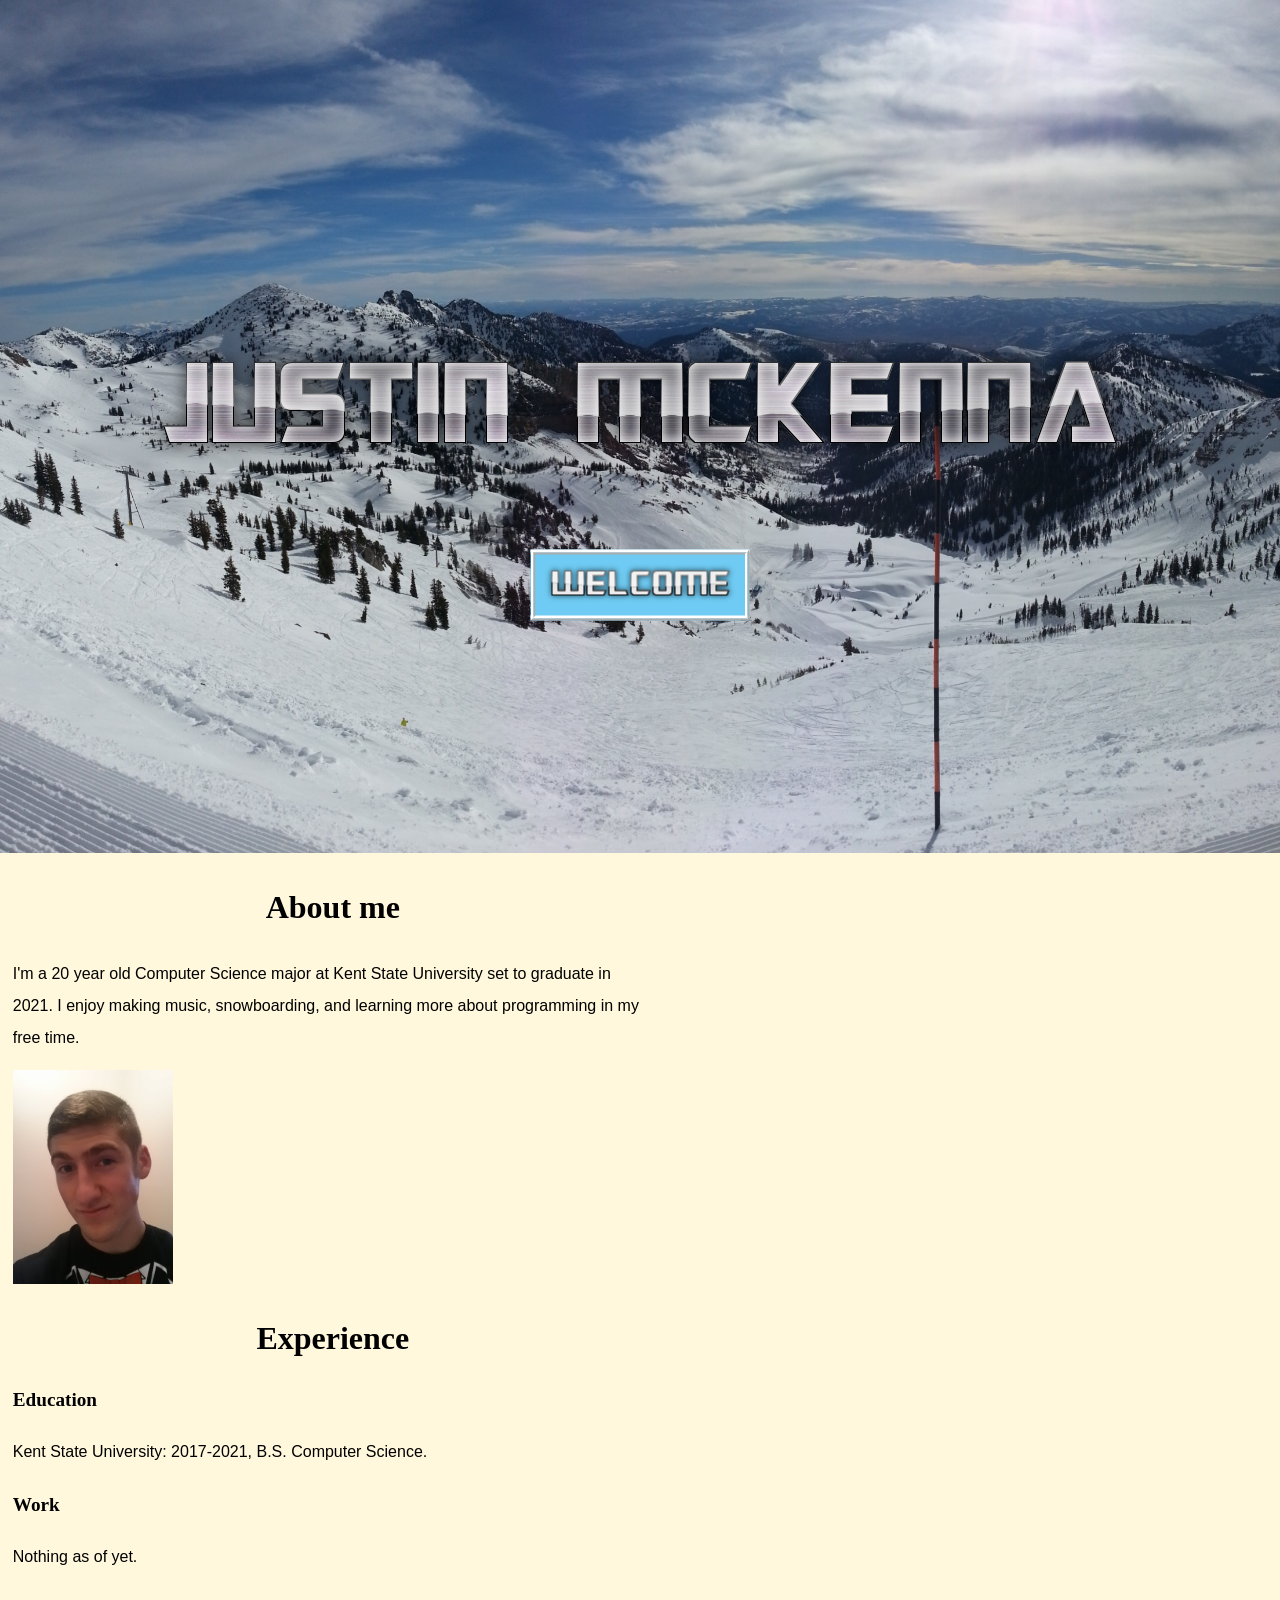
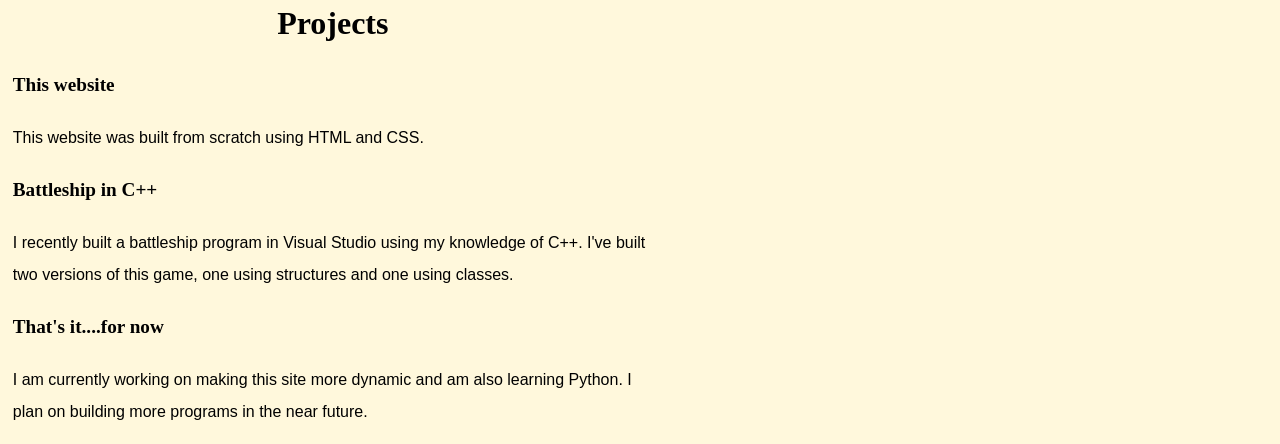
==== Website/index.html @ f8845c21 "Add files via upload" ====
﻿<!DOCTYPE HTML>
<html>
    <head>
        <title>Justin Mckenna</title>
        <link rel="stylesheet" href="main.css">
    </head>
    <body>
    
    <div id="container"><img src="Images/header_img.jpg" alt="Mountain Picture"></div>
    <img id=name_img src="Images/name_img.jpg" alt="JUSTIN MCKENNA"> 
    <a id="welcome" href="#aboutMe"><img src="Images/welcome.png" alt="Welcome"></a>
    
    <div id="content">
        <div id="about_me"><h3 class="heading"><a name="aboutMe">About me</a></h3>
            
            <div id="about_me_description"><p>I'm a 20 year old Computer Science major at Kent State University set to graduate in 2021. I enjoy making music, snowboarding, and learning more about programming in my free time.</p>
            </div>
            
            <img id="about_me_pic" src="Images/about_me_pic.jpg" alt="Picture of Justin Mckenna">
        
        </div>
    
        <div id="experience"><h3 class="heading">Experience</h3>
            
            <div id="education"><h4>Education</h4>
                <p>Kent State University: 2017-2021, B.S. Computer Science.</p>
            </div>
            
            <div id="work"><h4>Work</h4>
                <p>Nothing as of yet.</p>
            </div>
        
        </div>
    
        <div id="projects"><h3 class="heading">Projects</h3>
            
            <div id="this_website"><h4>This website</h4>
                <p id="this_website_description">This website was built from scratch using HTML and CSS.</p>
            </div>
            
            <div id="battleship"><h4>Battleship in C++</h4>
                <p id="battleship_description">I recently built a battleship program in Visual Studio using my knowledge of C++. I've built two versions of this game, one using structures and one using classes.</p>
            </div>
            
            <div id="thats_it"><h4>That's it....for now</h4>
                <p id="thats_it_description">I am currently working on making this site more dynamic and am also learning Python. I plan on building more programs in the near future.</p>
            </div>
        </div>
    </div>
</body>
</html>
---- Website/main.css ----
p {
    font-family: sans-serif;
    line-height: 2;
}

body {
    background: cornsilk;
    height: 100%;
    padding: 0;
    margin: 0;
}

h4 {
    font-size: 120%;
}

#content {
    width: 50%;
    margin-left: 1%;
}

#about_me_pic {
    width: 25%;
}
#container {
    width: 100%;
    overflow: hidden;
}

#container img {
    width: 100%;
}

#name_img {
    position: absolute;
    top: 45%;
    left: 50%;
    transform: translate(-50%, -50%);
}

#welcome {
    position: absolute;
    top: 65%;
    left: 50%;
    transform: translate(-50%, -50%);
    background: #6fcbf3;
    border: 5px ridge white;
    -webkit-transition: all 0.5s ease;
}

#welcome:hover {
    background: #fff;
}

.heading {
    text-align: center;
    font-size: 200%
}
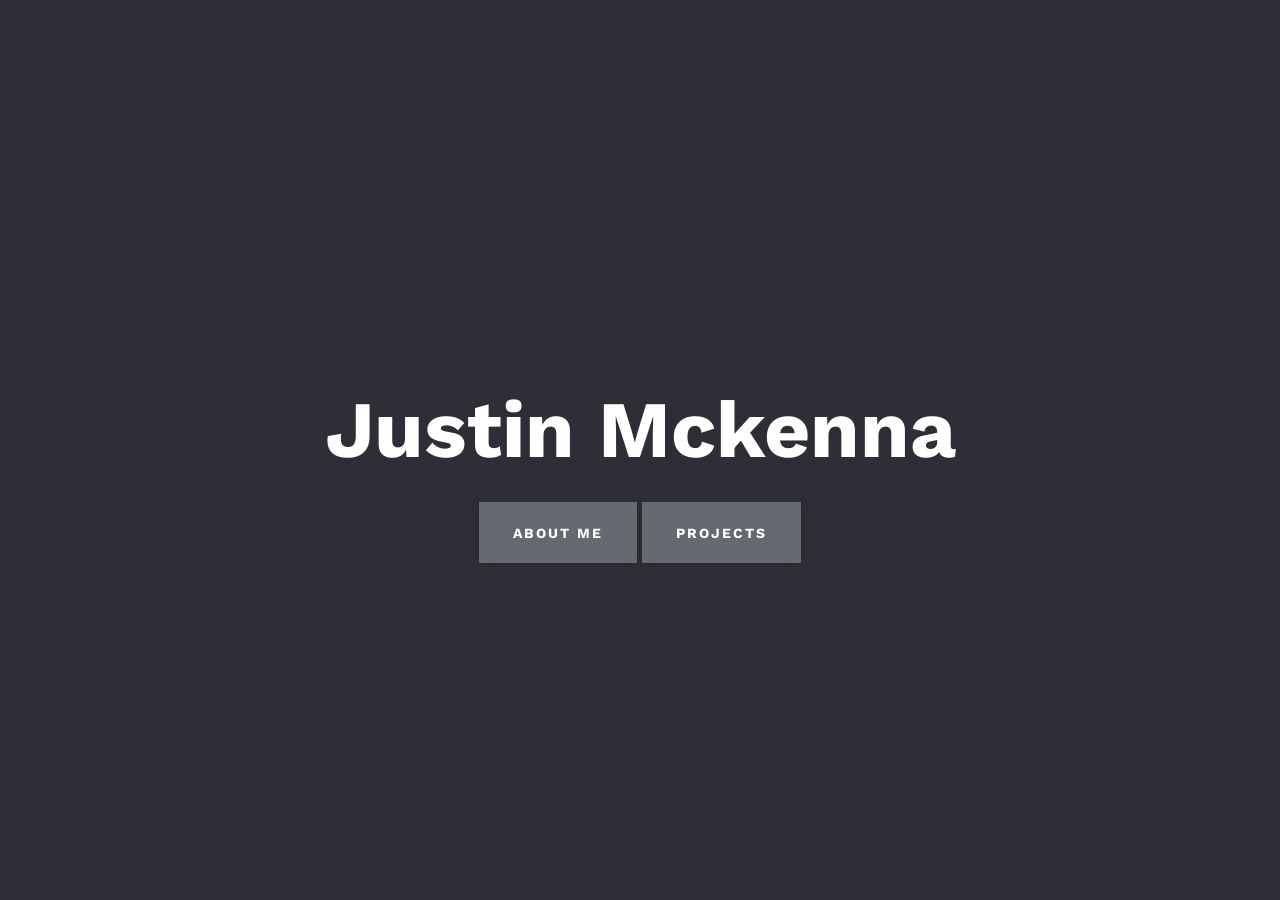
==== commit 44dbcb9d: "Add files via upload" ====
--- a/Website/index.html
+++ b/Website/index.html
@@ -1,51 +1,100 @@
-﻿<!DOCTYPE HTML>
-<html>
+﻿<!doctype html>
+<html lang="en" class="no-js">
+
     <head>
+        <meta charset="UTF-8">
+        <meta name="viewport" content="width=device-width, initial-scale=1">
+	
+        <link href='https://fonts.googleapis.com/css?family=Work+Sans:400,700' rel='stylesheet' type='text/css'>
+	
+        <link rel="stylesheet" href="style.css">
+        <link rel="icon" href="img/favicon.ico">
+    
         <title>Justin Mckenna</title>
-        <link rel="stylesheet" href="main.css">
+    
+        <meta property="og:title" content="Justin Mckenna">
+        <meta property="og:type" content="website">
+        <meta property="og:url" content="http://www.mckennaman123.com/">
+        <meta property="og:image" content="https://images.unsplash.com/photo-1479920252409-6e3d8e8d4866?ixlib=rb-0.3.5&ixid=eyJhcHBfaWQiOjEyMDd9&s=7335ddddbdb2e401ce4f50507524d900&auto=format&fit=crop&w=1050&q=80">
+        <meta property="og:description" content="A portfolio website for Justin Mckenna.">
     </head>
-    <body>
-    
-    <div id="container"><img src="Images/header_img.jpg" alt="Mountain Picture"></div>
-    <img id=name_img src="Images/name_img.jpg" alt="JUSTIN MCKENNA"> 
-    <a id="welcome" href="#aboutMe"><img src="Images/welcome.png" alt="Welcome"></a>
-    
-    <div id="content">
-        <div id="about_me"><h3 class="heading"><a name="aboutMe">About me</a></h3>
+
+    <body class="glitch-transition">
+
+        <main class="cd-main-content">
+            <div class="center">
+                <h1>Justin Mckenna</h1>
+                <a href="#about-me" class="cd-btn cd-modal-trigger">About Me</a>
+                <a href="#projects" class="cd-btn cd-modal-trigger">Projects</a>
+            </div>
+        </main>
+
+        <div class="cd-modal" id="about-me">
+            <div class="modal-content">
             
-            <div id="about_me_description"><p>I'm a 20 year old Computer Science major at Kent State University set to graduate in 2021. I enjoy making music, snowboarding, and learning more about programming in my free time.</p>
-            </div>
+                <h3 class="heading">About me</h3>
             
-            <img id="about_me_pic" src="Images/about_me_pic.jpg" alt="Picture of Justin Mckenna">
-        
-        </div>
-    
-        <div id="experience"><h3 class="heading">Experience</h3>
+                <p>I'm a 21 year old Computer Science major at Kent State University set to graduate in 2020. I enjoy working 
+                    out, skiing/snowboarding, and programming in my free time.</p>
             
-            <div id="education"><h4>Education</h4>
-                <p>Kent State University: 2017-2021, B.S. Computer Science.</p>
-            </div>
-            
-            <div id="work"><h4>Work</h4>
-                <p>Nothing as of yet.</p>
-            </div>
-        
-        </div>
-    
-        <div id="projects"><h3 class="heading">Projects</h3>
-            
-            <div id="this_website"><h4>This website</h4>
-                <p id="this_website_description">This website was built from scratch using HTML and CSS.</p>
-            </div>
-            
-            <div id="battleship"><h4>Battleship in C++</h4>
-                <p id="battleship_description">I recently built a battleship program in Visual Studio using my knowledge of C++. I've built two versions of this game, one using structures and one using classes.</p>
-            </div>
-            
-            <div id="thats_it"><h4>That's it....for now</h4>
-                <p id="thats_it_description">I am currently working on making this site more dynamic and am also learning Python. I plan on building more programs in the near future.</p>
+                <center><img id=me src="img/me.jpg"></center> 
+                
+                <a href="#0" class="modal-close">Close</a>
             </div>
         </div>
-    </div>
+        
+        <div class="cd-modal" id="projects">
+            <div class="modal-content">
+            
+                <h3 class="heading">Projects</h3>
+            
+                <h4>www.mckennaman123.com</h4>
+            
+                <p>This website was built using HTML, CSS, and Javascript. I grabbed some code online for the glitch 
+                    transition and then customized the rest using my knowledge of the above languages.</p>
+                    
+                <center><a target=_blank href="https://github.com/mckennaman123/mckennaman123-website">Source Code(Github)</a></center>
+            
+                <h4>Routes per Mile (RpM)</h4>
+            
+                <p>A web app built for my software engineering class for which I took on the role of
+                    testing engineer. The app itself used Flask for the backend and React
+                    for the front end. My role required I use Selenium, Behave, Travis CI, SauceLabs,
+                     and Pytest for testing all of the components and features for RpM.</p>
+                    
+                <center><a target=_blank href="https://www.routespermile.com/explore">RpM Website</a></center>
+                <center><a target=_blank href="https://github.com/DaemonsOfDelozier/RpM">Source Code(Github)</a></center>
+                    
+                <h4>Bigint</h4>
+                    
+                <p>This was my first project for CSII; I created an ADT called bigint. The purpose of bigint was to solve the 
+                    digit size issue that came with using regular ints in C++.</p>
+                    
+                <center><a target=_blank href="https://github.com/mckennaman123/bigint">Source Code(Github)</a></center>
+                    
+                <h4>Assembler</h4>
+                    
+                <p>For this project I first created a Stack ADT and recreated the std::string 
+                    ADT. I then created a program that took a mathmatical expression, and that was 
+                    converted into postfix form, then into assembly code (in string format). This 
+                    output was either printed to the console or saved to an output file.</p>
+                    
+                <center><a target=_blank href = "https://github.com/mckennaman123/Assembler">Source Code(Github)</a></center>
+                
+                <center><img id='computer' src="img/computer.jpg"></center>
+                
+                <a href="#0" class="modal-close">Close</a>
+                        
+            </div>
+        </div>
+
+	   <a href="#0" class="modal-close">Close</a>
+
+<div class="cd-transition-layer" data-frame="25"> 
+	<div class="bg-layer"></div>
+</div>
+
+<script src="js/jquery-3.3.1.min.js"></script>
+<script src="js/main.js"></script>
 </body>
 </html>
--- a/Website/style.css
+++ b/Website/style.css
@@ -0,0 +1,427 @@
+/* -------------------------------- 
+Primary style
+-------------------------------- */
+*, *::after, *::before {
+  box-sizing: border-box;
+}
+
+html {
+  font-size: 62.5%;
+}
+
+body {
+  font-size: 1.6rem;
+  font-family: sans-serif;
+  background-color: #ffffff;
+  -webkit-font-smoothing: antialiased;
+  -moz-osx-font-smoothing: grayscale;
+}
+
+a {
+  text-decoration: none;
+}
+
+/* -------------------------------- 
+Shared style
+-------------------------------- */
+.cd-btn {
+  display: inline-block;
+  padding: 1.6em 2.4em;
+  font-size: 1.4rem;
+  letter-spacing: .15em;
+  font-weight: 700;
+  text-transform: uppercase;
+  box-shadow: 0 2px 10px rgba(0, 0, 0, 0.08);
+  -webkit-transition: box-shadow .3s;
+  transition: box-shadow .3s;
+}
+.cd-btn:hover {
+  box-shadow: 0 6px 20px rgba(0, 0, 0, 0.2);
+}
+
+.cd-btn:active {
+    transform: translateY(5%);
+}
+
+h1 {
+  line-height: 1;
+}
+
+h3 {
+    padding-top: 3%;
+}
+
+h4 {
+    font-size: 150%;
+    text-align: center;
+    padding-top: 3%;
+}
+
+p {
+    font-family: sans-serif;
+    line-height: 2;
+}
+
+a {
+    text-align: center;
+}
+
+/*classes*/
+
+.heading {
+    text-align: center;
+    font-size: 200%
+}
+
+/*IDs*/
+
+#header {
+    height: 100%;
+}
+
+#my_name {
+    position: absolute;
+    top: 45%;
+    left: 50%;
+    transform: translate(-50%, -50%);
+}
+
+#welcome {
+    position: absolute;
+    top: 65%;
+    left: 50%;
+    transform: translate(-50%, -50%);
+    background: #6fcbf3;
+    border: 5px ridge white;
+    -webkit-transition: all 0.5s ease;
+}
+
+#welcome:hover {
+    background: #fff;
+}
+
+#content {
+    padding-left: 1%;
+    padding-top: 3%;
+}
+
+#me {
+    width: 35%;
+}
+
+#computer {
+    padding-top: 3%;
+    width: 45%;
+}
+
+/*Mobile*/
+
+@media only screen and (min-width:240px) and (max-width: 720px), screen and (-webkit-min-device-pixel-ratio : 1.5 ) and (max-device-width:800px) {
+    h4{
+        margin-top: 7%;
+    }
+    #me{
+        width: 75%;
+    }
+    #computer{
+        width: 75%;
+        padding-bottom: 3%;
+    }
+    #kent_state_picture{
+        width: 75%;
+    }
+}
+
+/*Desktop*/
+
+@media only screen and (min-width: 1100px) {
+  .cd-modal .modal-content {
+    padding: 6em 5%;
+    
+  }
+  .cd-modal .modal-close {
+    height: 60px;
+    width: 60px;
+  }
+  .cd-modal .modal-close::before, .cd-modal .modal-close::after {
+    height: 2px;
+    width: 26px;
+    top: calc(50% - 1px);
+    left: calc(50% - 13px);
+  }
+  .cd-modal p {
+    font-size: 2rem;
+  }
+    .heading {
+        margin-top: 0;
+        padding-top: 1%
+    }
+}
+
+/* Main Content */
+.cd-main-content {
+  position: absolute;
+  z-index: 1;
+  width: 100%;
+  height: 100vh;
+  /* vertically align its content */
+  display: table;
+}
+.cd-main-content .center {
+  /* vertically align inside parent element */
+  display: table-cell;
+  vertical-align: middle;
+  text-align: center;
+}
+
+/* Modal Window */
+.cd-modal {
+  position: fixed;
+  top: 0;
+  left: 0;
+  z-index: 3;
+  height: 100%;
+  width: 100%;
+  overflow: hidden;
+  opacity: 0;
+  visibility: hidden;
+  -webkit-transition: opacity .3s 0s, visibility 0s .3s;
+  transition: opacity .3s 0s, visibility 0s .3s;
+}
+.cd-modal .modal-content {
+  height: 100%;
+  width: 100%;
+  overflow-y: auto;
+}
+.cd-modal h1, .cd-modal h2 {
+  text-align: center;
+}
+.cd-modal p {
+  line-height: 1.6;
+  margin: 2em auto;
+  max-width: 800px;
+}
+.cd-modal .modal-close {
+  /* 'X' icon */
+  position: absolute;
+  z-index: 1;
+  top: 20px;
+  right: 5%;
+  height: 45px;
+  width: 45px;
+  border-radius: 50%;
+  overflow: hidden;
+  color: transparent;
+  visibility: hidden;
+  opacity: 0;
+  -webkit-transform: scale(0);
+          transform: scale(0);
+  -webkit-transition: visibility 0s .3s, opacity .3s 0s, -webkit-transform .3s 0s;
+  transition: visibility 0s .3s, opacity .3s 0s, -webkit-transform .3s 0s;
+  transition: transform .3s 0s, visibility 0s .3s, opacity .3s 0s;
+  transition: transform .3s 0s, visibility 0s .3s, opacity .3s 0s, -webkit-transform .3s 0s;
+}
+.cd-modal .modal-close::before, .cd-modal .modal-close::after {
+  content: '';
+  display: inline-block;
+  position: absolute;
+  height: 2px;
+  width: 20px;
+  top: calc(50% - 1px);
+  left: calc(50% - 10px);
+}
+.cd-modal .modal-close::before {
+  -webkit-transform: rotate(45deg);
+          transform: rotate(45deg);
+}
+.cd-modal .modal-close::after {
+  -webkit-transform: rotate(-45deg);
+          transform: rotate(-45deg);
+}
+.cd-modal.visible {
+  opacity: 1;
+  visibility: visible;
+  -webkit-transition: opacity .7s, visibility 0s;
+  transition: opacity .7s, visibility 0s;
+}
+.cd-modal.visible .modal-content {
+  /* this fixes the buggy scrolling on webkit browsers - mobile devices only - when overflow property is applied */
+  -webkit-overflow-scrolling: touch;
+}
+.cd-modal.visible .modal-close {
+  visibility: visible;
+  opacity: 1;
+  -webkit-transition: visibility 0s 0s, opacity .3s 0s, -webkit-transform .3s 0s;
+  transition: visibility 0s 0s, opacity .3s 0s, -webkit-transform .3s 0s;
+  transition: transform .3s 0s, visibility 0s 0s, opacity .3s 0s;
+  transition: transform .3s 0s, visibility 0s 0s, opacity .3s 0s, -webkit-transform .3s 0s;
+  -webkit-transform: scale(1);
+          transform: scale(1);
+}
+
+/* Transition Layer */
+.cd-transition-layer {
+  position: fixed;
+  top: 0;
+  left: 0;
+  z-index: 2;
+  height: 100%;
+  width: 100%;
+  opacity: 0;
+  visibility: hidden;
+  overflow: hidden;
+}
+.cd-transition-layer .bg-layer {
+  position: absolute;
+  left: 50%;
+  top: 50%;
+  -webkit-transform: translateY(-50%) translateX(-2%);
+          transform: translateY(-50%) translateX(-2%);
+  /* its dimentions will be overwritten using jQuery to proportionally fit the viewport */
+  height: 100%;
+  background-size: 100% 100%;
+  background-repeat: no-repeat;
+  background-position: 0 0;
+}
+.cd-transition-layer.visible {
+  opacity: 1;
+  visibility: visible;
+}
+.cd-transition-layer.visible .bg-layer {
+  -webkit-transform: translateY(-50%) translateX(-98%);
+          transform: translateY(-50%) translateX(-98%);
+}
+.cd-transition-layer.opening .bg-layer, .cd-transition-layer.closing .bg-layer {
+  -webkit-animation-duration: .8s;
+          animation-duration: .8s;
+  -webkit-animation-fill-mode: forwards;
+          animation-fill-mode: forwards;
+}
+.no-cssanimations .cd-transition-layer {
+  display: none;
+}
+
+/* -------------------------------- 
+Glitch Effect
+-------------------------------- */
+.glitch-transition {
+  font-family: "Work Sans", sans-serif;
+  color: #ffffff;
+  margin: 0;
+}
+.glitch-transition h1, .glitch-transition h2 {
+  margin-bottom: .4em;
+  font-size: 4rem;
+  font-weight: 700;
+}
+.glitch-transition .cd-btn {
+  background: #676970;
+  color: #ffffff;
+}
+.glitch-transition .cd-main-content {
+  background: #2e2f36;
+}
+.glitch-transition .cd-modal {
+  background: #ffffff;
+}
+.glitch-transition .cd-modal .modal-content {
+  color: #676970;
+}
+.glitch-transition .cd-modal .modal-close::before,
+.glitch-transition .cd-modal .modal-close::after {
+  background: #ffffff;
+}
+.glitch-transition .cd-modal .modal-close {
+  background: #d9d9d9;
+}
+.glitch-transition .cd-modal .modal-close:hover {
+  background: #b3b3b3;
+}
+.glitch-transition .cd-transition-layer .bg-layer {
+  /* sprite composed of 25 frames */
+  width: 2500%;
+  background-image: url(../img/glitch.png);
+}
+.glitch-transition .cd-transition-layer.opening .bg-layer {
+  -webkit-animation: cd-sequence 0.8s steps(24) forwards;
+          animation: cd-sequence 0.8s steps(24) forwards;
+}
+.glitch-transition .cd-transition-layer.closing .bg-layer {
+  -webkit-animation: cd-sequence 0.8s steps(24) forwards reverse;
+          animation: cd-sequence 0.8s steps(24) forwards reverse;
+}
+@media only screen and (min-width: 768px) {
+  .glitch-transition h1 {
+    font-size: 8rem;
+  }
+  .glitch-transition h2 {
+    font-size: 6rem;
+  }
+}
+/* -------------------------------- 
+Animations
+-------------------------------- */
+@-webkit-keyframes cd-sequence {
+  0% {
+    /* translateX(-2%) is used to horizontally center the first frame inside the viewport */
+    -webkit-transform: translateY(-50%) translateX(-2%);
+            transform: translateY(-50%) translateX(-2%);
+  }
+  100% {
+    /* translateX(-98%) (2% + 96) is used to horizontally center the last frame inside the viewport  */
+    -webkit-transform: translateY(-50%) translateX(-98%);
+            transform: translateY(-50%) translateX(-98%);
+  }
+}
+@keyframes cd-sequence {
+  0% {
+    /* translateX(-2%) is used to horizontally center the first frame inside the viewport */
+    -webkit-transform: translateY(-50%) translateX(-2%);
+            transform: translateY(-50%) translateX(-2%);
+  }
+  100% {
+    /* translateX(-98%) (2% + 96) is used to horizontally center the last frame inside the viewport  */
+    -webkit-transform: translateY(-50%) translateX(-98%);
+            transform: translateY(-50%) translateX(-98%);
+  }
+}
+@-webkit-keyframes cd-sequence-2 {
+  0% {
+    -webkit-transform: translateY(-50%) translateX(-1.3158%);
+            transform: translateY(-50%) translateX(-1.3158%);
+  }
+  100% {
+    -webkit-transform: translateY(-50%) translateX(-98.6842%);
+            transform: translateY(-50%) translateX(-98.6842%);
+  }
+}
+@keyframes cd-sequence-2 {
+  0% {
+    -webkit-transform: translateY(-50%) translateX(-1.3158%);
+            transform: translateY(-50%) translateX(-1.3158%);
+  }
+  100% {
+    -webkit-transform: translateY(-50%) translateX(-98.6842%);
+            transform: translateY(-50%) translateX(-98.6842%);
+  }
+}
+@-webkit-keyframes cd-sequence-3 {
+  0% {
+    -webkit-transform: translateY(-50%) translateX(-2.5%);
+            transform: translateY(-50%) translateX(-2.5%);
+  }
+  100% {
+    -webkit-transform: translateY(-50%) translateX(-97.5%);
+            transform: translateY(-50%) translateX(-97.5%);
+  }
+}
+@keyframes cd-sequence-3 {
+  0% {
+    -webkit-transform: translateY(-50%) translateX(-2.5%);
+            transform: translateY(-50%) translateX(-2.5%);
+  }
+  100% {
+    -webkit-transform: translateY(-50%) translateX(-97.5%);
+            transform: translateY(-50%) translateX(-97.5%);
+  }
+}
